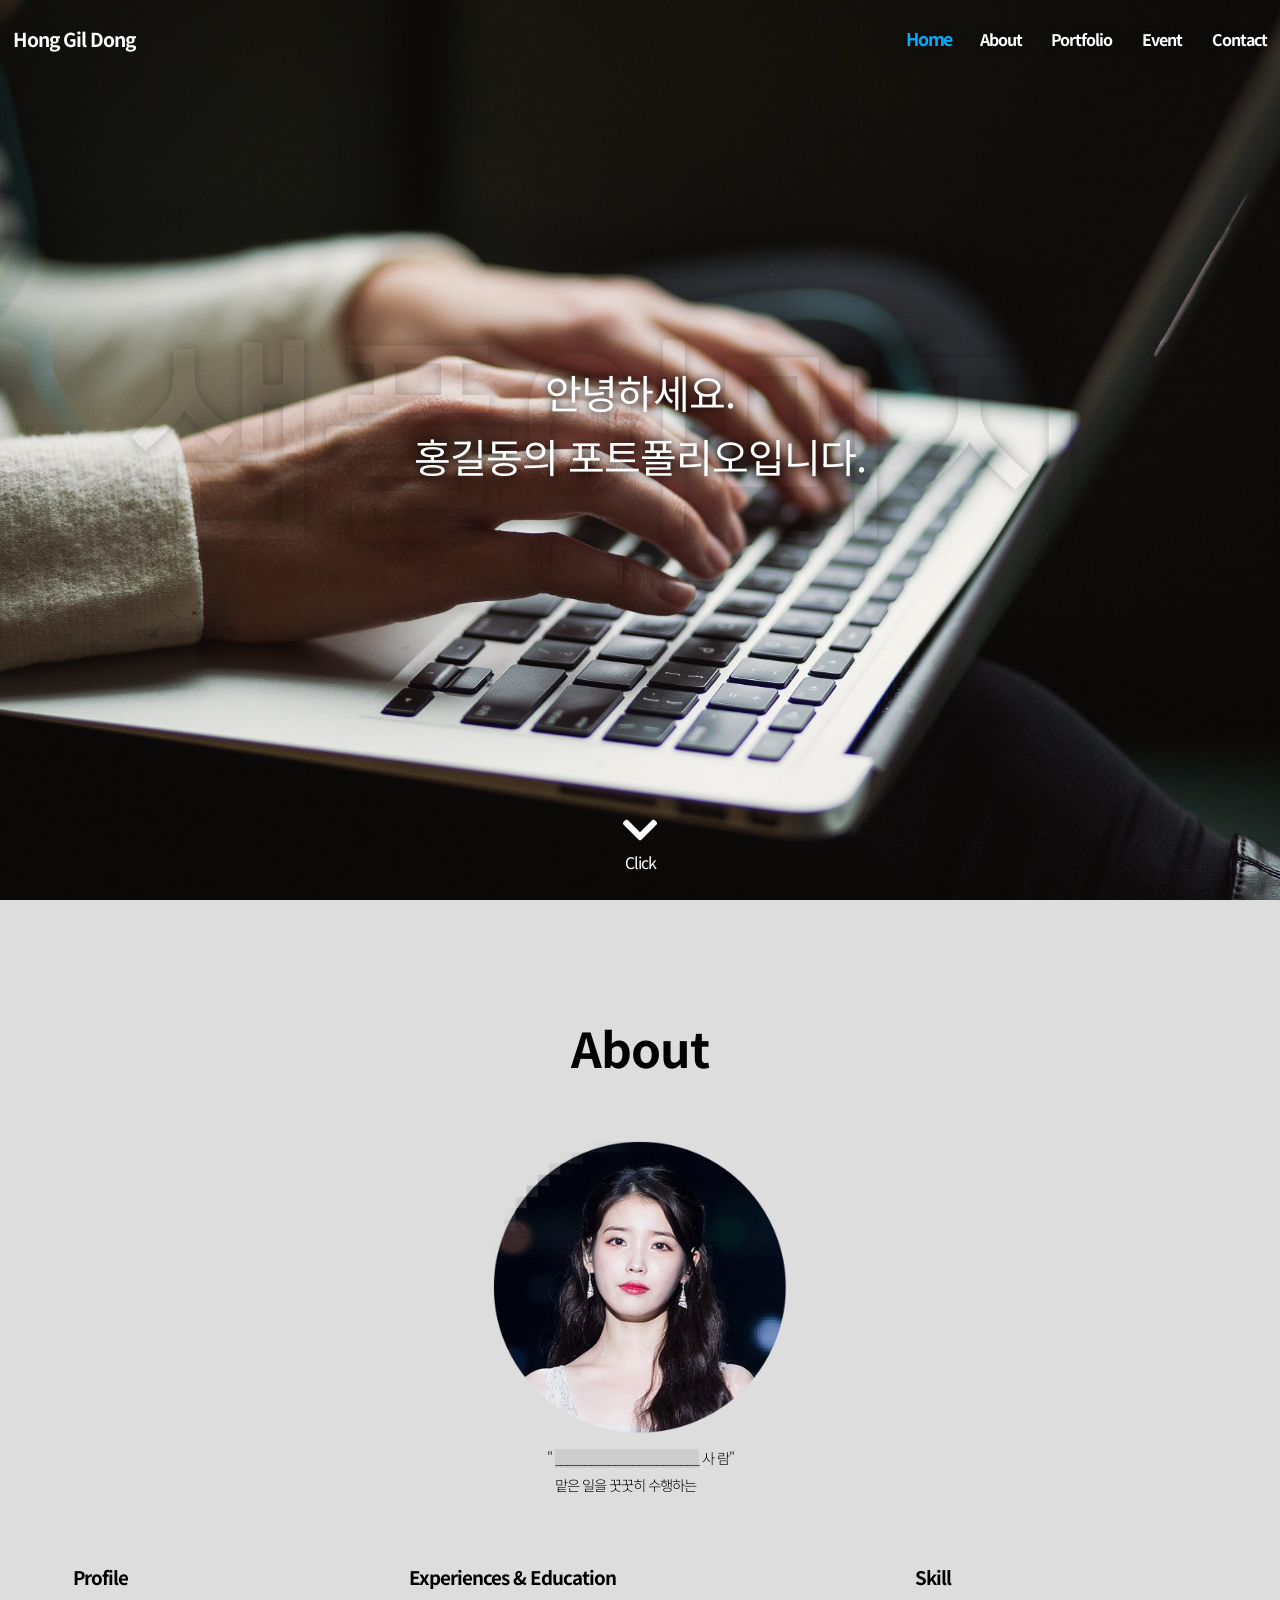
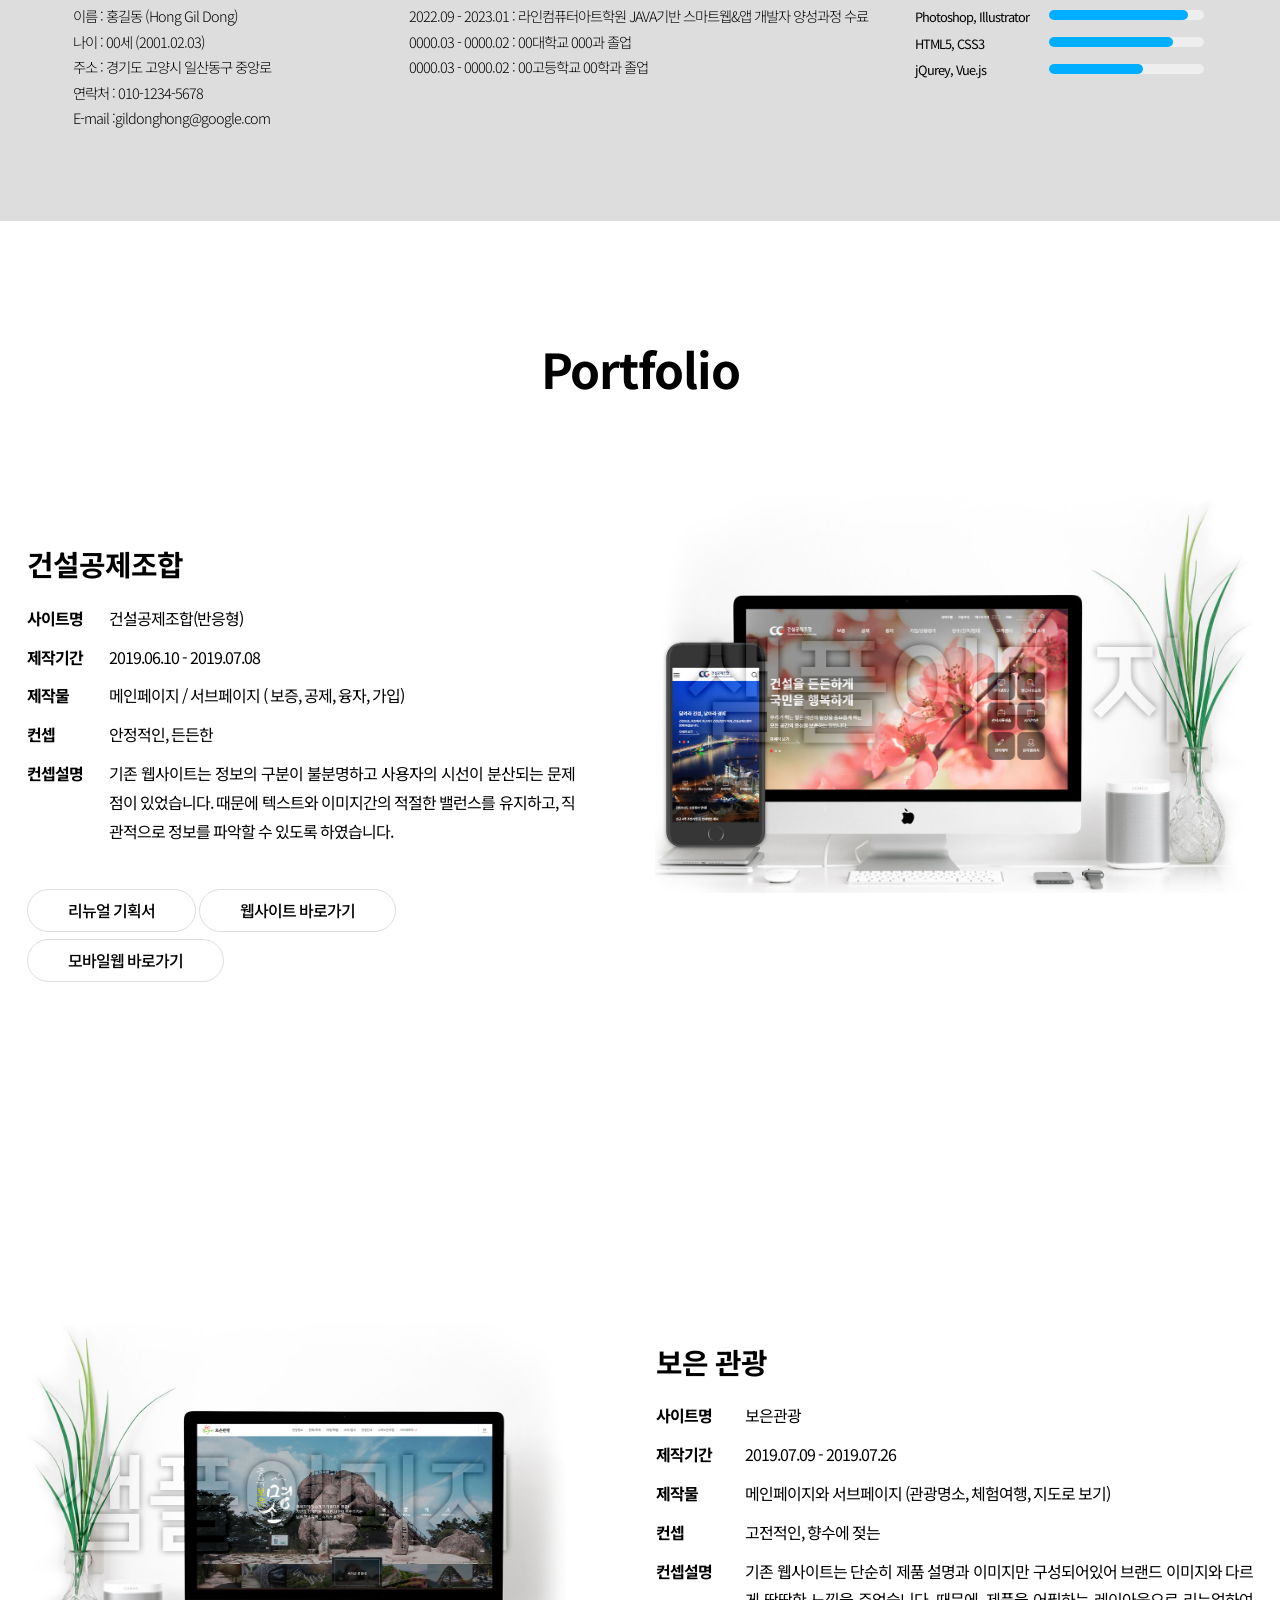
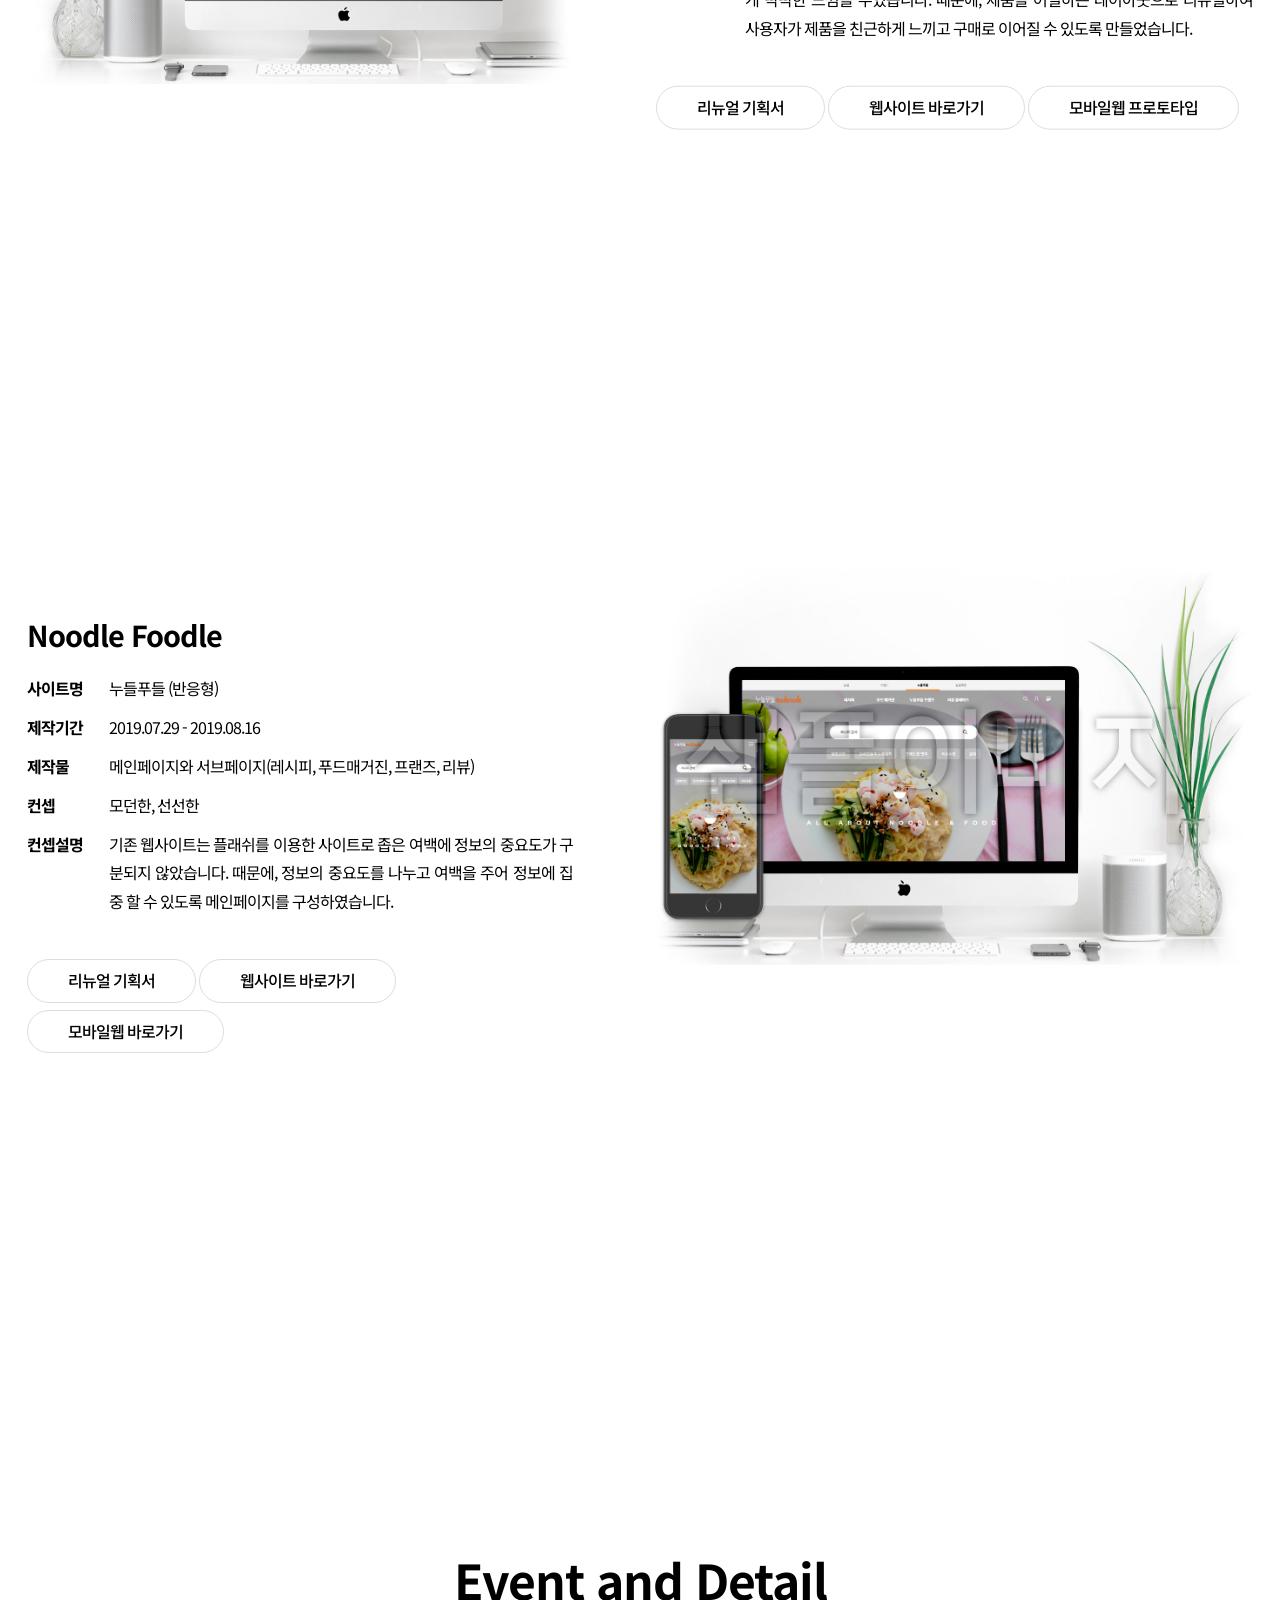
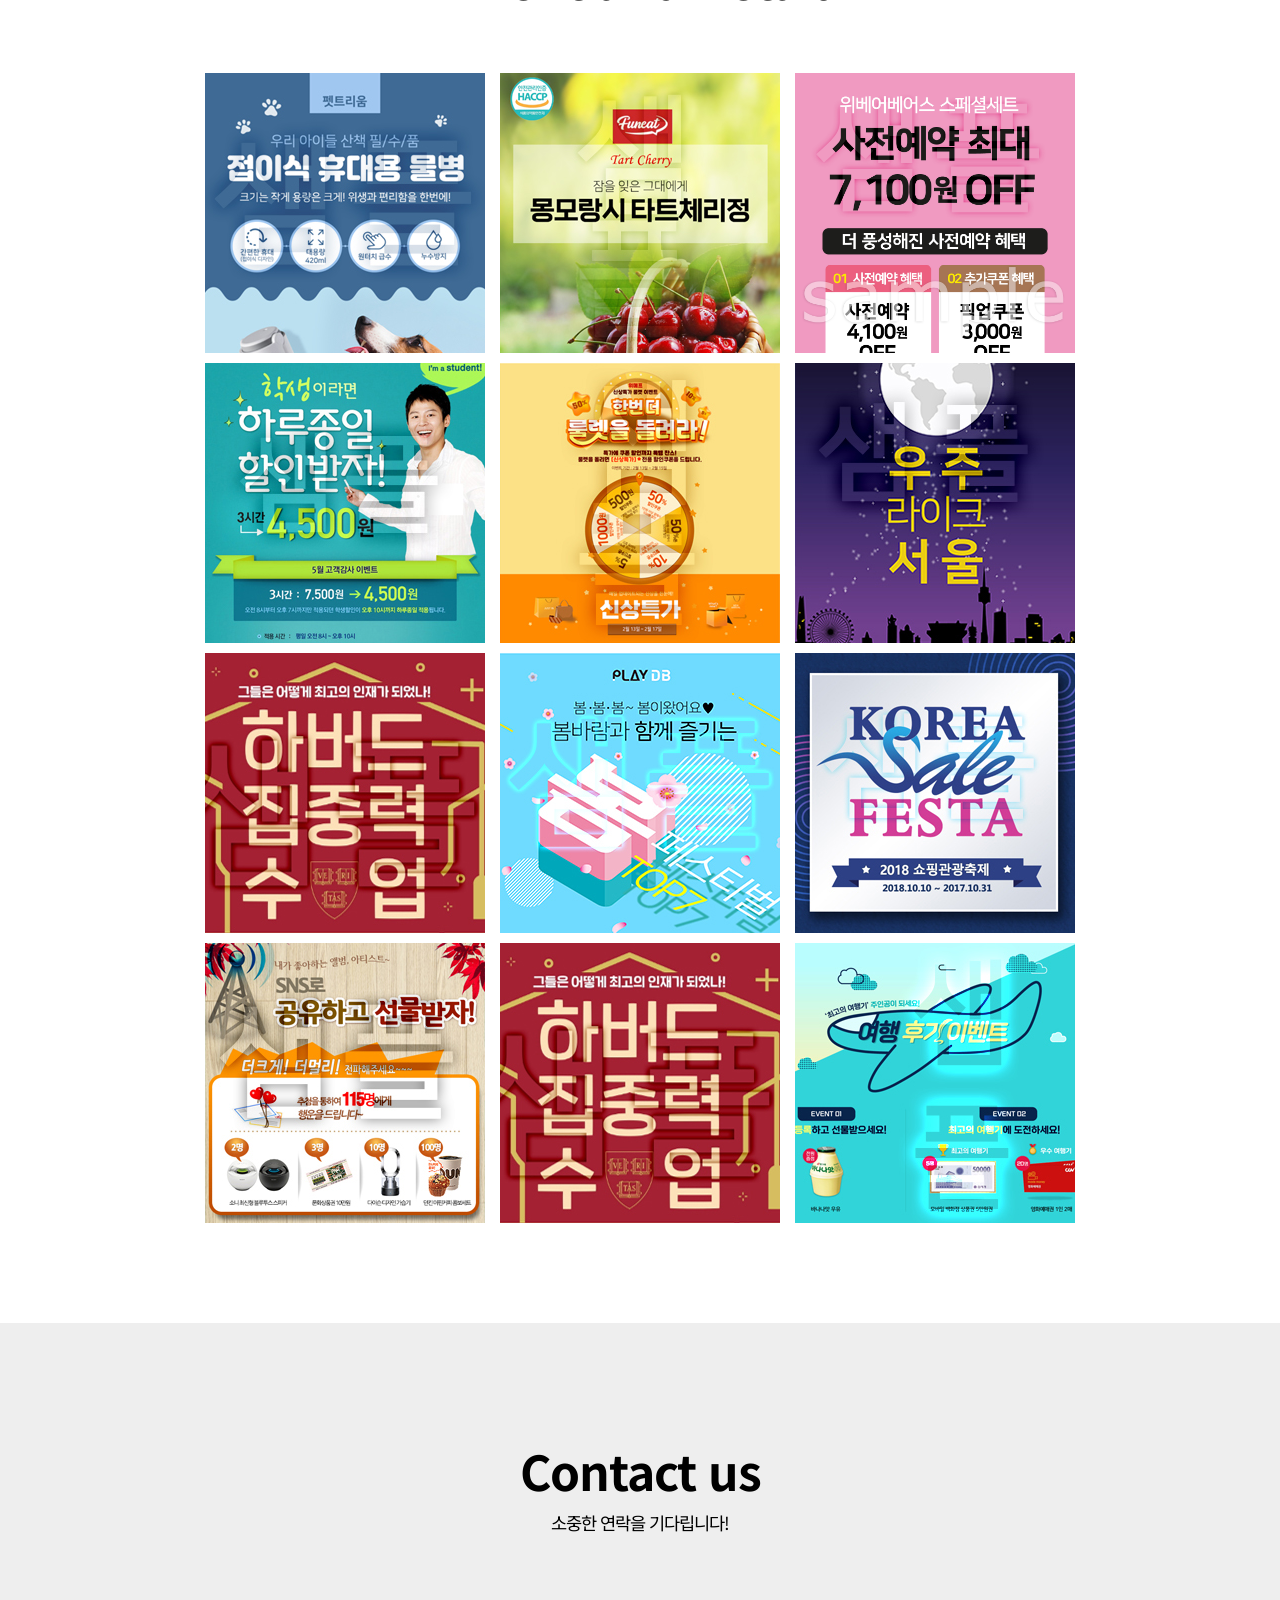
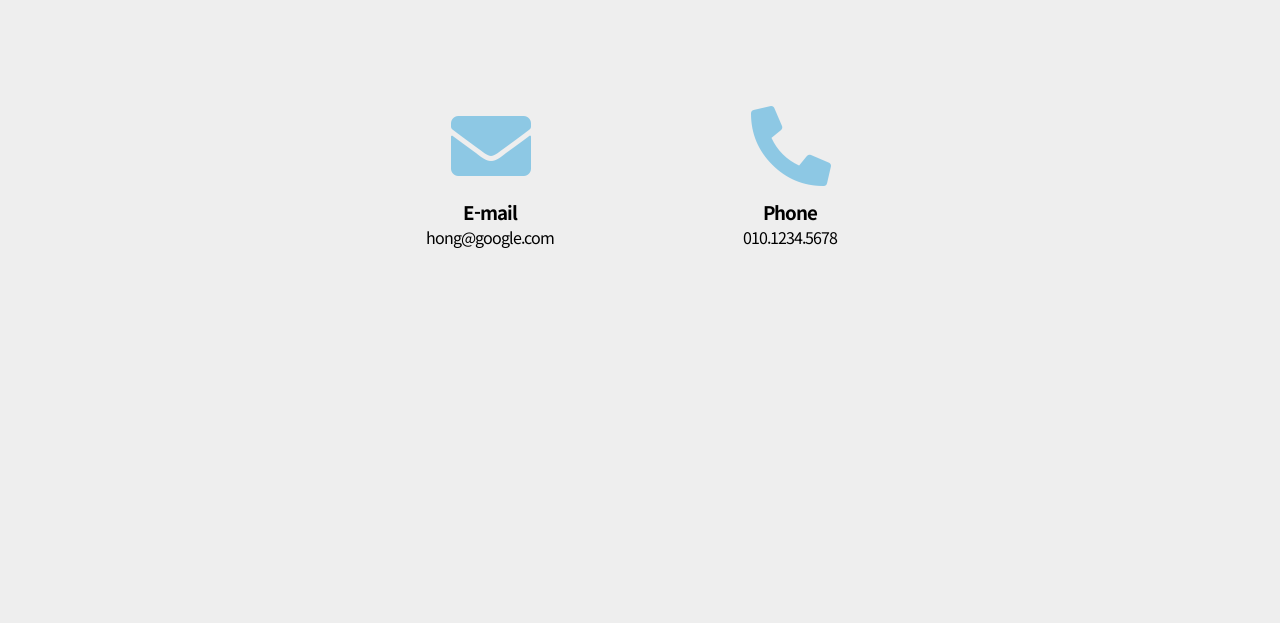
==== index.html @ 406ab16c "Add files via upload" ====
<!DOCTYPE html>
<html lang="ko">
<head>
<meta charset="utf-8">
<meta name="viewport" content="width=device-width">
<title>홍길동의 포트폴리오</title>
<script src="https://code.jquery.com/jquery-3.6.0.min.js"></script>
<script src="js/portfolio.js"></script>
<link rel="shortcut icon" href="images/char.ico" title="파비콘">
<link href="https://fonts.googleapis.com/css?family=Noto+Sans+KR:100,300,400,500,700,900&display=swap" rel="stylesheet">
<link rel="stylesheet" href="https://use.fontawesome.com/releases/v5.15.2/css/all.css">
<link rel="stylesheet" href="css/portfolio.css">
</head>
<body>
	<nav>
		<div>
			<p>Hong Gil Dong</p>
			<div id="menu">
				<a href="#top">Home</a>
				<a href="#about">About</a>
				<a href="#portfolio">Portfolio</a>
				<a href="#event">Event</a>
				<a href="#contact">Contact</a>
			</div>
		</div>
	</nav>
	<header id="top">
		<div id="typing"></div>
		<div id="click">
			<i class="fas fa-chevron-down"></i>
			<a href="#about">Click</a>
		</div>
	</header>
	<section id="about" class="area">
		<h2>About</h2>
		<img src="images/me.png" alt="홍길동">
		<p>
			&#34; <mark>________________________</mark> 사 람&#34;<br>
			<span>맡은 일을 꿋꿋히 수행하는</span>
		</p>
		<div>
			<section>
				<h3>Profile</h3>
				<p>
					이름 : 홍길동 (Hong Gil Dong)<br>
					나이 : 00세 (2001.02.03)<br>
					주소 :  경기도 고양시 일산동구 중앙로<br>
					연락처 : 010-1234-5678<br>
					E-mail :gildonghong@google.com
				</p>
			</section>
			<section>
				<h3>Experiences & Education</h3>
				<p>
					2022.09 - 2023.01 : 라인컴퓨터아트학원 JAVA기반 스마트웹&앱 개발자 양성과정 수료<br>
					0000.03 - 0000.02 : 00대학교 000과 졸업<br>
					0000.03 - 0000.02 : 00고등학교 00학과 졸업
				</p>
			</section>
			<section id="skill">
				<h3>Skill</h3>
				<form>
					<p id="photo">						
						<label>Photoshop, Illustrator</label>
						<progress value="0" max="100">90%</progress>
					</p>
					<p id="html">
						<label>HTML5, CSS3</label>
						<progress value="0" max="100">80%</progress>
					</p>
					<p id="script">
						<label>jQurey, Vue.js</label>
						<progress value="0" max="100">70%</progress>
					</p>
				</form>
			</section>
		</div>
	</section>
	<div id="portfolio" class="area">
		<h2>Portfolio</h2>
		<section id="port1">
			<div class="left">
				<h3>건설공제조합</h3>
				<ul>
					<li>
						<b>사이트명</b>
						<span>건설공제조합(반응형)</span>
					</li>						
					<li>
						<b>제작기간</b>
						<span>2019.06.10 - 2019.07.08</span>
					</li>
					<li>
						<b>제작물</b>
						<span>메인페이지 / 서브페이지 ( 보증, 공제, 융자, 가입)</span>
					</li>
					<li>
						<b>컨셉</b>
						<span>안정적인, 든든한</span>
					</li>
					<li>
						<b>컨셉설명</b>
						<span>기존 웹사이트는 정보의 구분이 불분명하고 사용자의 시선이 분산되는 문제점이 있었습니다. 때문에 텍스트와 이미지간의 적절한 밸런스를 유지하고, 직관적으로 정보를 파악할 수 있도록 하였습니다.</span>					
					</li>					
				</ul>
				<a href="plan/hankook/index.html" target="_blank">리뉴얼 기획서</a>
				<a href="https://pjh445.github.io/swatch/" target="_blank">웹사이트 바로가기</a>
				<a href="https://pjh445.github.io/perfume/" onclick="window.open(this.href, 'win1', 'top=10, left=100 , width=414, height=740, toolbar=no, scrollbars=no, resizable=yes'); return false;"   onkeypress="this.onclick()">모바일웹 바로가기</a>
			</div>
			<div class="right">
				<img src="images/portfolio-1.jpg" alt="포트폴리오 리움">
			</div>			
		</section>
		<section id="port2">
			<div class="left">
				<img src="images/portfolio-2.jpg" alt="포트폴리오 보은관광">
			</div>
			<div class="right">
				<h3>보은 관광</h3>
				<ul>
					<li>
						<b>사이트명</b>
						<span>보은관광</span>
					</li>
					<li>
						<b>제작기간</b>
						<span>2019.07.09 - 2019.07.26</span>
					</li>
					<li><b>
						제작물</b>
						<span>메인페이지와 서브페이지 (관광명소, 체험여행, 지도로 보기)</span>
					</li>
					<li>
						<b>컨셉</b>
						<span>고전적인, 향수에 젖는</span>
					</li>
					<li>
						<b>컨셉설명</b>
						<span>기존 웹사이트는 단순히 제품 설명과 이미지만 구성되어있어 브랜드 이미지와 다르게 딱딱한 느낌을 주었습니다. 때문에, 제품을 어필하는 레이아웃으로 리뉴얼하여 사용자가 제품을 친근하게 느끼고 구매로 이어질 수 있도록 만들었습니다.</span>
					</li>
				</ul>
				<a href="plan/hankook/index.html" target="_blank">리뉴얼 기획서</a>
				<a href="https://pjh445.github.io/morning-1/" target="_blank">웹사이트 바로가기</a>		
				<a href="site/fashion/index.html" onclick="window.open(this.href, 'win1', 'top=10, left=100 , width=375, height=740, toolbar=yes, scrollbars=no, resizable=yes'); return false;"   onkeypress="this.onclick()">모바일웹 프로토타입</a>
			</div>
		</section>
		<section id="port3">
			<div class="left">
				<h3>Noodle Foodle</h3>
				<ul>
					<li>
						<b>사이트명</b>
						<span>누들푸들 (반응형)</span>
					</li>
					<li>
						<b>제작기간</b>
						<span>2019.07.29 - 2019.08.16</span>
					</li>
					<li>
						<b>제작물</b>
						<span>메인페이지와 서브페이지(레시피, 푸드매거진, 프랜즈, 리뷰)</span>
					</li>
					<li>
						<b>컨셉</b>
						<span>모던한, 선선한</span>
					</li>
					<li>
						<b>컨셉설명</b>
						<span>기존 웹사이트는 플래쉬를 이용한 사이트로 좁은 여백에 정보의 중요도가 구분되지 않았습니다. 때문에, 정보의 중요도를 나누고 여백을 주어 정보에 집중 할 수 있도록 메인페이지를 구성하였습니다.</span>
					</li>
				</ul>
				<a href="plan/hankook/index.html" target="_blank">리뉴얼 기획서</a>
				<a href="https://pjh445.github.io/duck/menus.html" target="_blank">웹사이트 바로가기</a>
				<a href="https://pjh445.github.io/perfume/" onclick="window.open(this.href, 'win1', 'top=10, left=100 , width=414, height=740, toolbar=yes, scrollbars=no, resizable=yes'); return false;"   onkeypress="this.onclick()">모바일웹 바로가기</a>
			</div>
			<div class="right">
				<img src="images/portfolio-3.jpg" alt="포트폴리오 태영건설">
			</div>
		</section>
	</div>
	<section id="event" class="area">
		<h2>Event and Detail</h2>
		<div>
			<div>
				<img src="images/event-1.jpg" alt="달콤한 할인 혜택">
				<p>
					<i class="fas fa-search"></i>
					<b>자세히보기</b>
				</p>
			</div>
			<div>
				<img src="images/event-8.jpg" alt="CU 삼성증권통장">
				<p>
					<i class="fas fa-search"></i>
					<b>자세히보기</b>
				</p>
			</div>
			<div>
				<img src="images/event-10.jpg" alt="베스킨라빈스 이벤트">
				<p>
					<i class="fas fa-search"></i>
					<b>자세히보기</b>
				</p>
			</div>
			<div>
				<img src="images/event-2.jpg" alt="하루종일 할인받자">
				<p>
					<i class="fas fa-search"></i>
					<b>자세히보기</b>
				</p>
			</div>
			<div>
				<img src="images/event-16.jpg" alt="한번 더 룰렛을 돌려라">
				<p>
					<i class="fas fa-search"></i>
					<b>자세히보기</b>
				</p>
			</div>
			<div>
				<img src="images/event-9.jpg" alt="우주 라이크 서울">
				<p>
					<i class="fas fa-search"></i>
					<b>자세히보기</b>
				</p>
			</div>
			<div>
				<img src="images/event-12.jpg" alt="레모나S 포스팅 이벤트">
				<p>
					<i class="fas fa-search"></i>
					<b>자세히보기</b>
				</p>
			</div>
			<div>
				<img src="images/event-17.jpg" alt="봄 페스티벌">
				<p>
					<i class="fas fa-search"></i>
					<b>자세히보기</b>
				</p>
			</div>
			<div>
				<img src="images/event-15.jpg" alt="코리아세일 페스타">
				<p>
					<i class="fas fa-search"></i>
					<b>자세히보기</b>
				</p>
			</div>			
			<div>
				<img src="images/event-11.jpg" alt="SNS 공유하고 선물받자">
				<p>
					<i class="fas fa-search"></i>
					<b>자세히보기</b>
				</p>
			</div>
			<div>
				<img src="images/event-13.jpg" alt="블랙 버스터">
				<p>
					<i class="fas fa-search"></i>
					<b>자세히보기</b>
				</p>
			</div>			
			<div>
				<img src="images/event-18.jpg" alt="여행 후기 이벤트">
				<p>
					<i class="fas fa-search"></i>
					<b>자세히보기</b>
				</p>
			</div>
		</div>
	</section>
	<section id="contact" class="area">
		<h2>
			Contact us
			<b>소중한 연락을 기다립니다!</b>
		</h2>		
		<div>
			<section>
				<i class="fas fa-envelope"></i>
				<h3>E-mail</h3>
				<p>hong@google.com</p>
			</section>
			<section>
				<a class="fas fa-phone-alt" href="tel:010-1234-5678"></a>
				<h3>Phone</h3>
				<a href="tel:010-1234-5678">010.1234.5678</a>
			</section>
		</div>
	</section>
	<!-- 큰이미지 팝업모달 -->
	<section id="popup">
		<h3>클릭한 작품의 제목</h3>
		<img src="#" alt="#">
	</section>
</body>
</html>
---- css/portfolio.css ----
@charset "utf-8";

/*공통*/
* {
	margin:0; padding:0; box-sizing:border-box;	
}
::-webkit-scrollbar {width:0px;}
html {scroll-behavior:smooth;}
html, body {
	font:12pt/160% 'Noto Sans KR' , sans-serif;
	letter-spacing:-0.75pt;
}
img {
	display:block; max-width:100%;
}
a {text-decoration:none;}


/*상단 내비게이션*/
nav {
	position:fixed; width:100%; z-index:1;
	padding:20pt 10pt 10pt 10pt;
	font-weight:700;
}
nav.act {background:#262626;}

nav> div {
	max-width:1490px; margin:auto; display:flex;
}
nav p {
	color:white; font-size:1.2rem;
	flex:1;
}
#menu {}
#menu a {
	color:white; margin-left:20pt;
	text-shadow:0 0 10px black; display:inline-block;
}
#menu a:hover, #menu a.act {
	color:#00aeff;  transform:scale(1.1) translateY(-1px);
}

/*헤더(배경이미지)*/
#top {
	height:100vh;
	background:url("../images/bg.jpg") no-repeat fixed center top/ cover;
}
#typing {	
	height:60vh; color:white; text-align:center; line-height:160%;
	font-size:2.5rem; padding:40vh 1px 0 1px;
	text-shadow:0 1px 10px black;
}
#click {	
	max-width:100px; margin:auto; margin-top:30vh;
	text-align:center;
}
#click i {
	font-size:2.5rem; color:white; display:block;
	animation:upDown 1s infinite;
}
@keyframes upDown {
	from 	{transform:translateY(-10pt); opacity:0;}
	to 		{transform:translateY(0pt);   opacity:1;}
}

#click a {color:white;}


/*** 공통: About / Portfolio / Event / Contant */
.area {
	padding:15vh 0 10vh 0; min-height:100vh;
}

.area h2 {
	text-align:center; font-size:3rem; margin-bottom:60pt;
}

/*About(자기소개)*/
#about {
	background:#ddd;
}
#about img {
	width:220pt; margin:auto;
}
#about> p {
	max-width:200pt; margin:auto; text-align:center;
	padding-top:10px;
}
#about mark {
	background:#ccc; font-size:0.8rem;
}
#about span {
	transform:translateX(-15px); display:inline-block;
}
/*profile / Experiences & Education / skill*/
#about> div {	
	max-width:850pt; margin:auto; display:flex;
}
#about section	{ }
#about h3 		{padding:50pt 0  10pt 0;}
#about p 		{font-size:0.9rem; font-weight:300;}

/*profile*/
#about section:nth-child(1){
	flex:1.3; padding-right:20px;
}
/*Experiences & Education*/
#about section:nth-child(2){
	flex:2; padding-right:20px;
}
/*skill*/
#skill  {
	flex:1.2;
}
#skill label {
	font-size:0.8rem; font-weight:400;
	display:inline-block; width:45%;
}
#skill progress {
	width:53%; -webkit-appearance:none;
}
#skill ::-webkit-progress-bar {
	background:#eee; height:10px; border-radius:5px;
}
#skill ::-webkit-progress-value {
	background:#00aeff; border-radius:5px;
}


/***** portfolio *****/
#portfolio {
	padding-left:20pt; padding-right:20pt;
	max-width:1400px; margin:auto; overflow:hidden;
}
#portfolio section {display:flex;}
#portfolio section:not(:first-of-type){
	min-height:100vh; padding-top:20vh;
}

#portfolio div {}
#portfolio div.left {
	margin-right:60pt;
}

#portfolio h3 {
	font-size:1.8rem; padding-bottom:20pt;
}
#portfolio ul {
	list-style:none; line-height:180%;
	padding-bottom:25pt;
}
#portfolio li {display:flex; padding-bottom:10px;}
#portfolio li> * {}
#portfolio b 	{flex:0.15;}
#portfolio span {flex:0.85; text-align:justify;}
#portfolio a 	{
	border:1px solid #ddd; padding:6pt 30pt; 
	border-radius:20pt; color:black; font-weight:500;
	font-size:1rem; display:inline-block; margin-bottom:5pt;
}
#portfolio a:hover {
	background:#555; color:white;
}


/*첫번째 포폴 (아래에서 위로 서서히 올라온다) */
#port1 {
	padding:10vh 0 17vh 0; transform:translateY(100pt);
	opacity:0; transition:2s;
}
#port1.act {transform:translateY(0pt); opacity:1;}
#port1 img {transform:translateY(-40pt);}

/*두번째 포폴*/
#port2 			{}
#port2 div.left {transform:translateX(-50vw);     transition:2s;}
#port2 div.right{transform:translate(50vw, 20pt); transition:2s;}

#port2.act div.left  {transform:translateX(0);}
#port2.act div.right {transform:translate(0, 20pt);}


/*세번째 포폴*/
#port3 img {
	transform:translateY(-40pt);
}
#port3 div.left  {transform:scale(0); transition:2s;}
#port3 div.right {transform:scale(0); transition:2s;}
#port3.act div.left  {transform:scale(1);}
#port3.act div.right {transform:scale(1);}


/***** Event ****/
#event {	
	max-width:900px; margin:auto;
}
#event> div{
	display:flex; flex-wrap:wrap; justify-content:space-evenly;
}

/*정사각형 항목들 영역*/
#event> div> div {
	width:280px; position:relative; margin-bottom:10px;
	overflow:hidden;
}

/*마우스를 대면 투명한 검정바탕이 나타난다*/
#event> div> div:hover p   {opacity:1;}
#event> div  img  {transition:0.5s;}
#event> div> div:hover img {transform:scale(1.1);}

/*투명한 검정바탕*/
#event> div p {
	position:absolute; background:rgba(0,0,0, 0.75); 
	width:100%; height:100%;top:0; color:white;
	text-align:center; opacity:0; transition:0.5s;
}
/*자세히보기*/
#event> div b {
	font-weight:300; padding-top:10pt; display:block;
}


/*돋보기모양*/
#event> div i {
	font-size:2rem; margin-top:38%; display:block;
}


/***** Contact *****/
#contact {background:#eee;}
#contact b {
	display:block; 
	font-size:1.1rem; font-weight:400;
	padding-top:20pt;
}
#contact div {	
	max-width:600px; margin:auto; display:flex;
	padding-top:10vh;
}
#contact section {
	flex:1; text-align:center;
}
#contact i, #contact a.fas {
	font-size:5rem; color:#8dc8e4; padding-bottom:10pt;
}
#contact a:last-child {color:black;}


/*****큰이미지 팝업모달 *****/
#popup {
	position:fixed; background:rgba(0,0,0, 0.9); z-index:1;
	top:0; width:100vw; height:100vh; overflow:auto;  display:none;
}
#popup h3 {
	color:white; text-align:center; padding:15pt;
}
#popup img {
	margin:auto; max-width:1200px; min-width:60%;
}

/************************************************/
/*600픽셀이하 넓이에 해당되는 브라우저에서 이 디자인들이 적용됨.*/
@media(max-width:800px){
	nav {padding:10pt 5pt 5pt 5pt;}
	nav>div {flex-direction:column;}
	nav p  	{margin-bottom:5pt;}
	
	#menu a:first-child {margin-left:0;}
	#menu a {font-size:0.9rem; }
	#typing {font-size:2rem;}
	
	#about> div {flex-direction:column; padding:0 10pt;}
	#about img 	{width:200px;}
	#skill label{width:38%;}
	#skill progress {width:58%;}
	
	#portfolio {padding-left:10px; padding-right:10px;}
	#portfolio section {flex-direction:column;}
	#portfolio div.left {margin-right:0;}
	#portfolio section:nth-of-type(odd) div.left{order:2;}
	#portfolio section:nth-of-type(odd) div.right{order:1;}
	#portfolio section:not(:first-child){padding-top:0vh;}
	#portfolio ul {padding-bottom:10pt;}
	#portfolio li {flex-direction:column;}	
	#portfolio a {padding:4pt 6pt 5px 6px;}
		
	#port1 {padding-top:0; transform:translateY(0pt); opacity:1;}
	
	#port2 {padding-bottom:100pt;}
	#port2 div.left {transform:translateX(0);}
	#port2 div.right{transform:translate(0,30pt);}
	
	#port3 {padding-top:30vh;}
	#port3 img {transform:translateY(0pt);}
	#port3 div.left {padding-top:30pt; transform:scale(1);}
	#port3 div.right {transform:scale(1);}
	
	#event> div> div {width:90%;}
	#event img 	{width:100%;}
	
	#contact div {padding-top:6vh;}	
	
	#popup img {width:100%;}
}
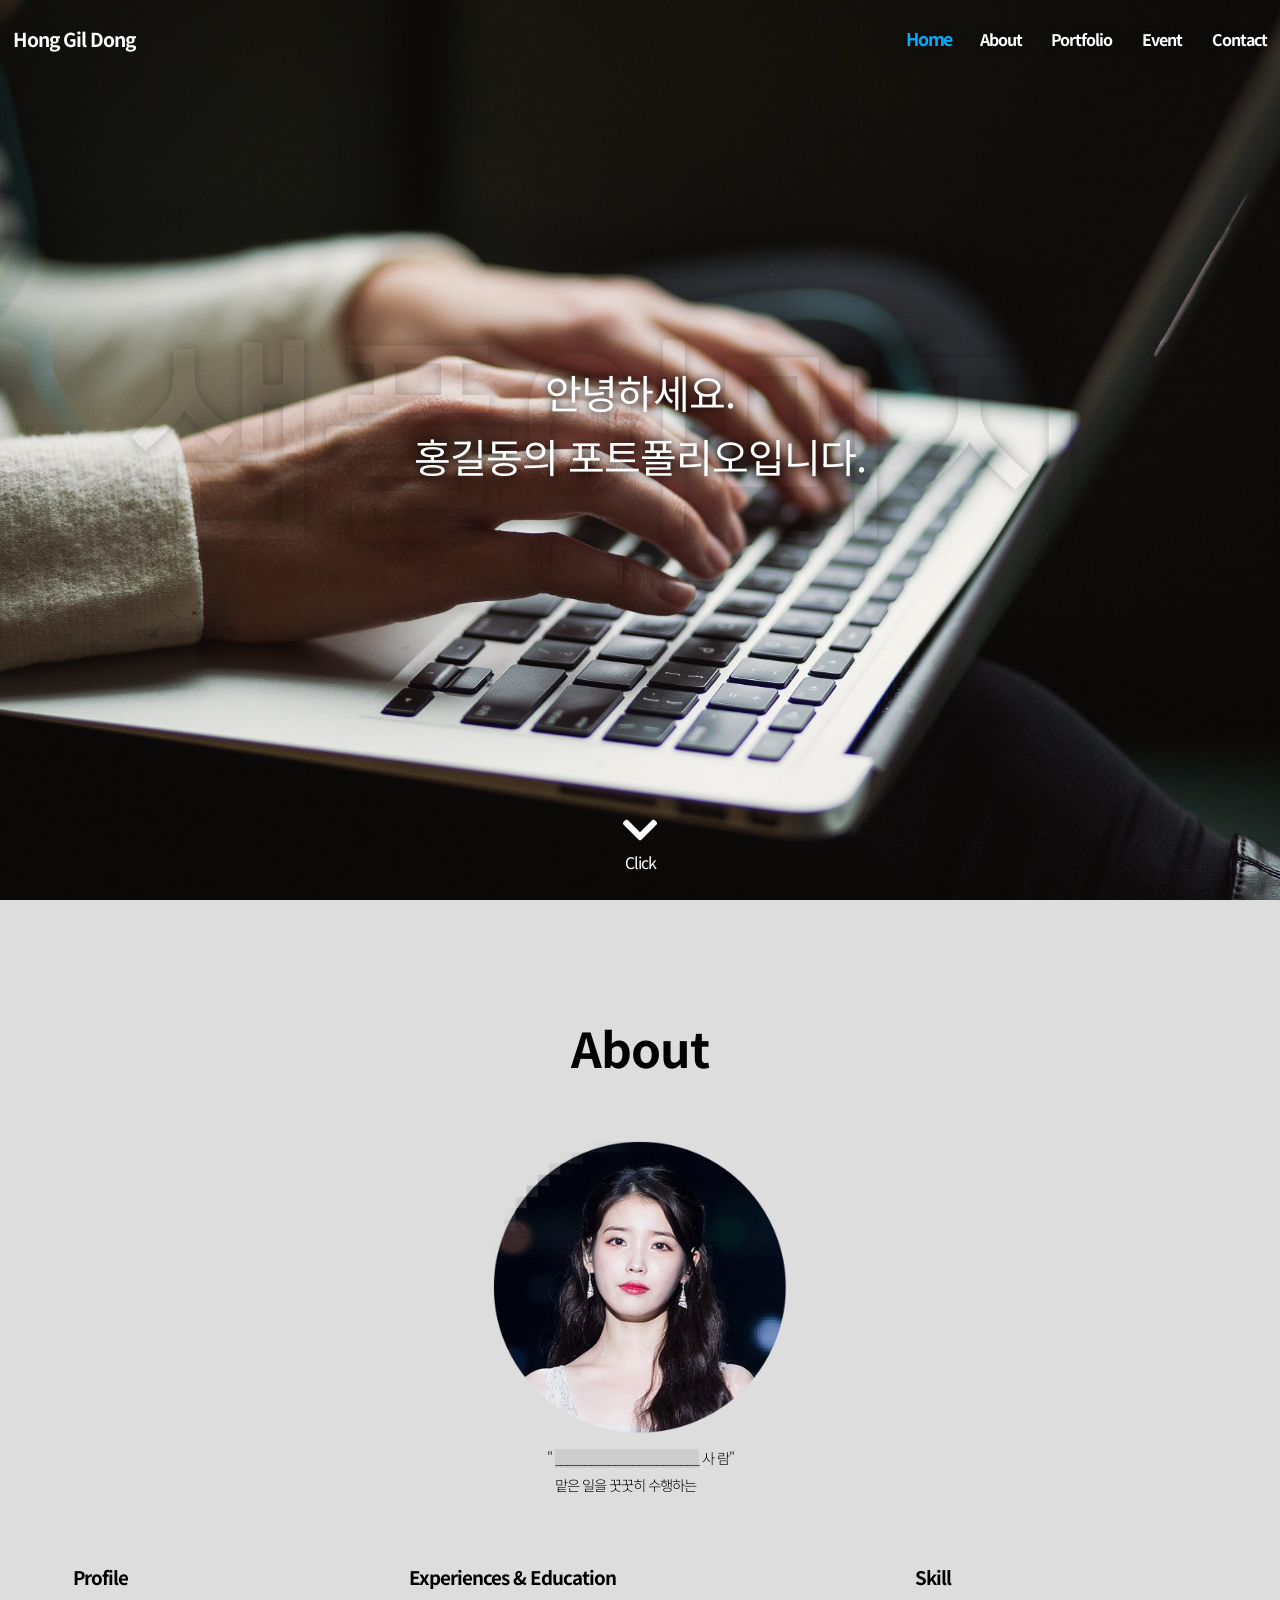
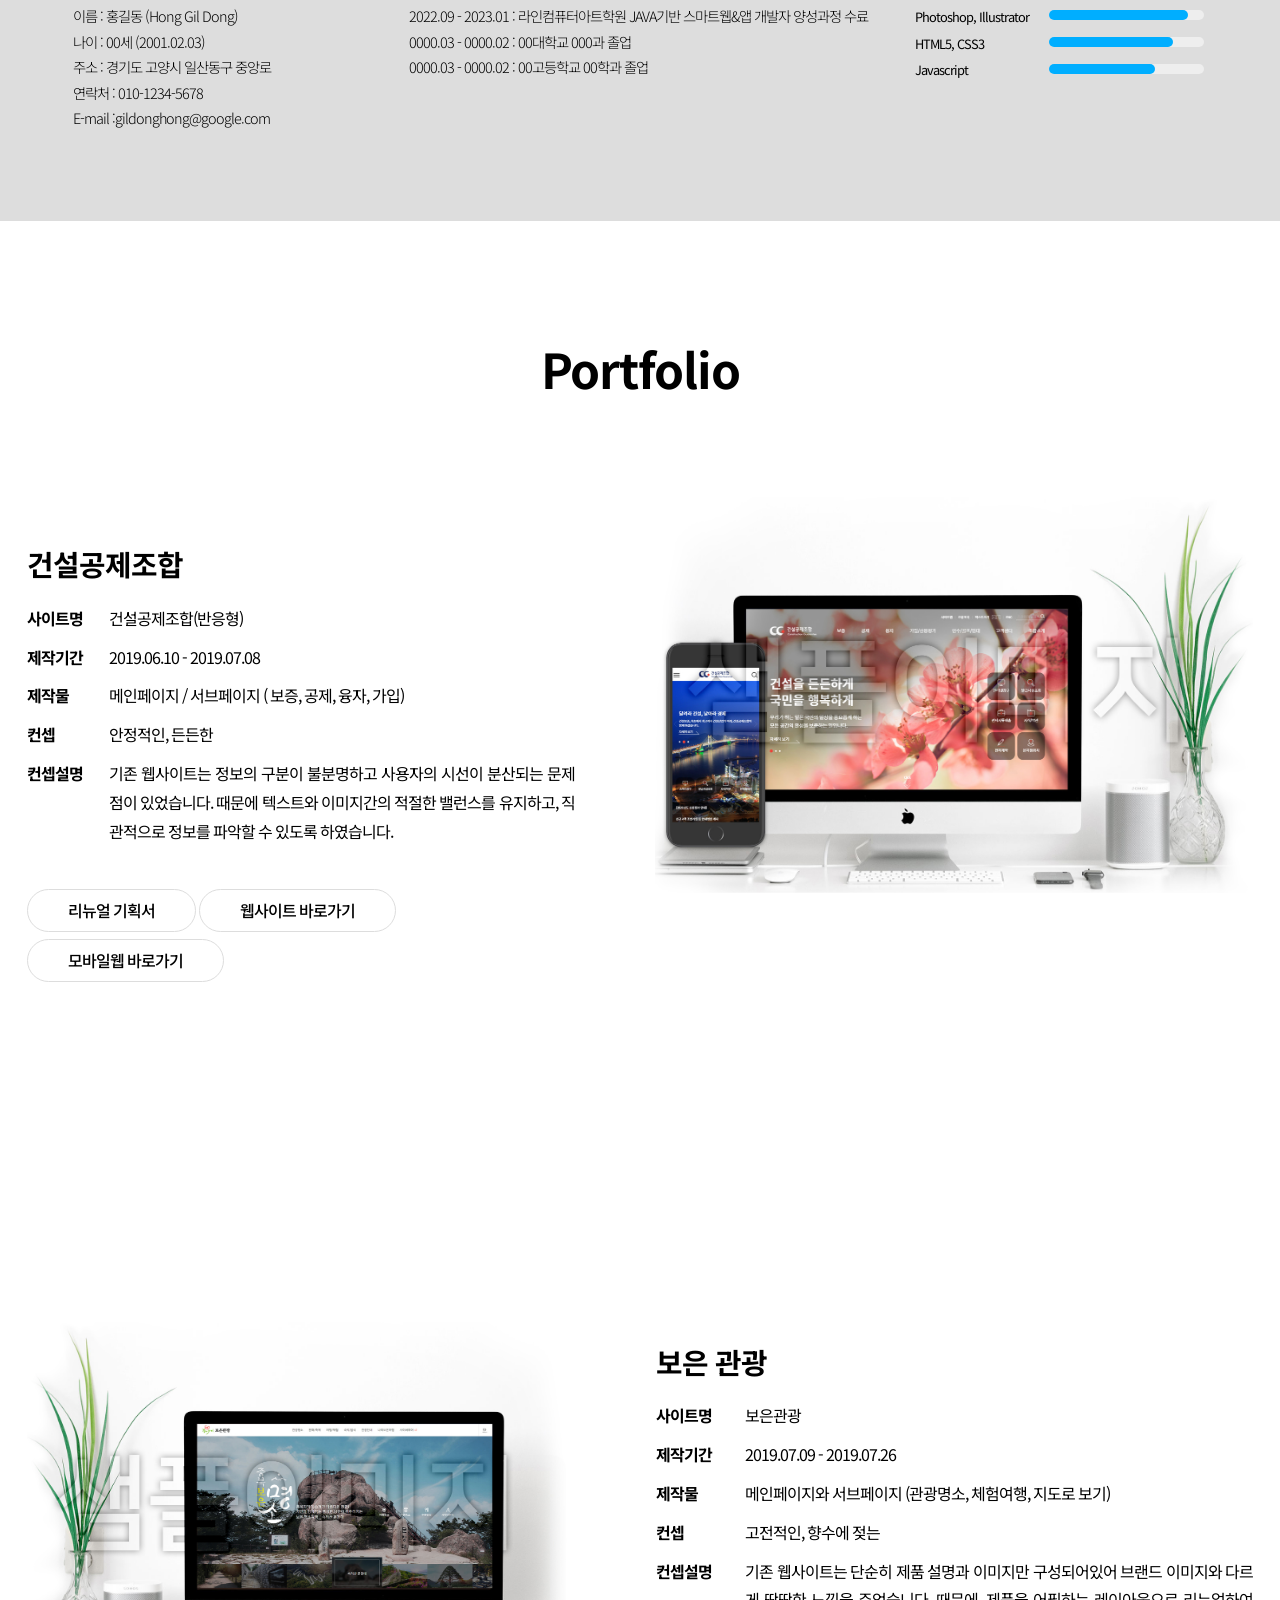
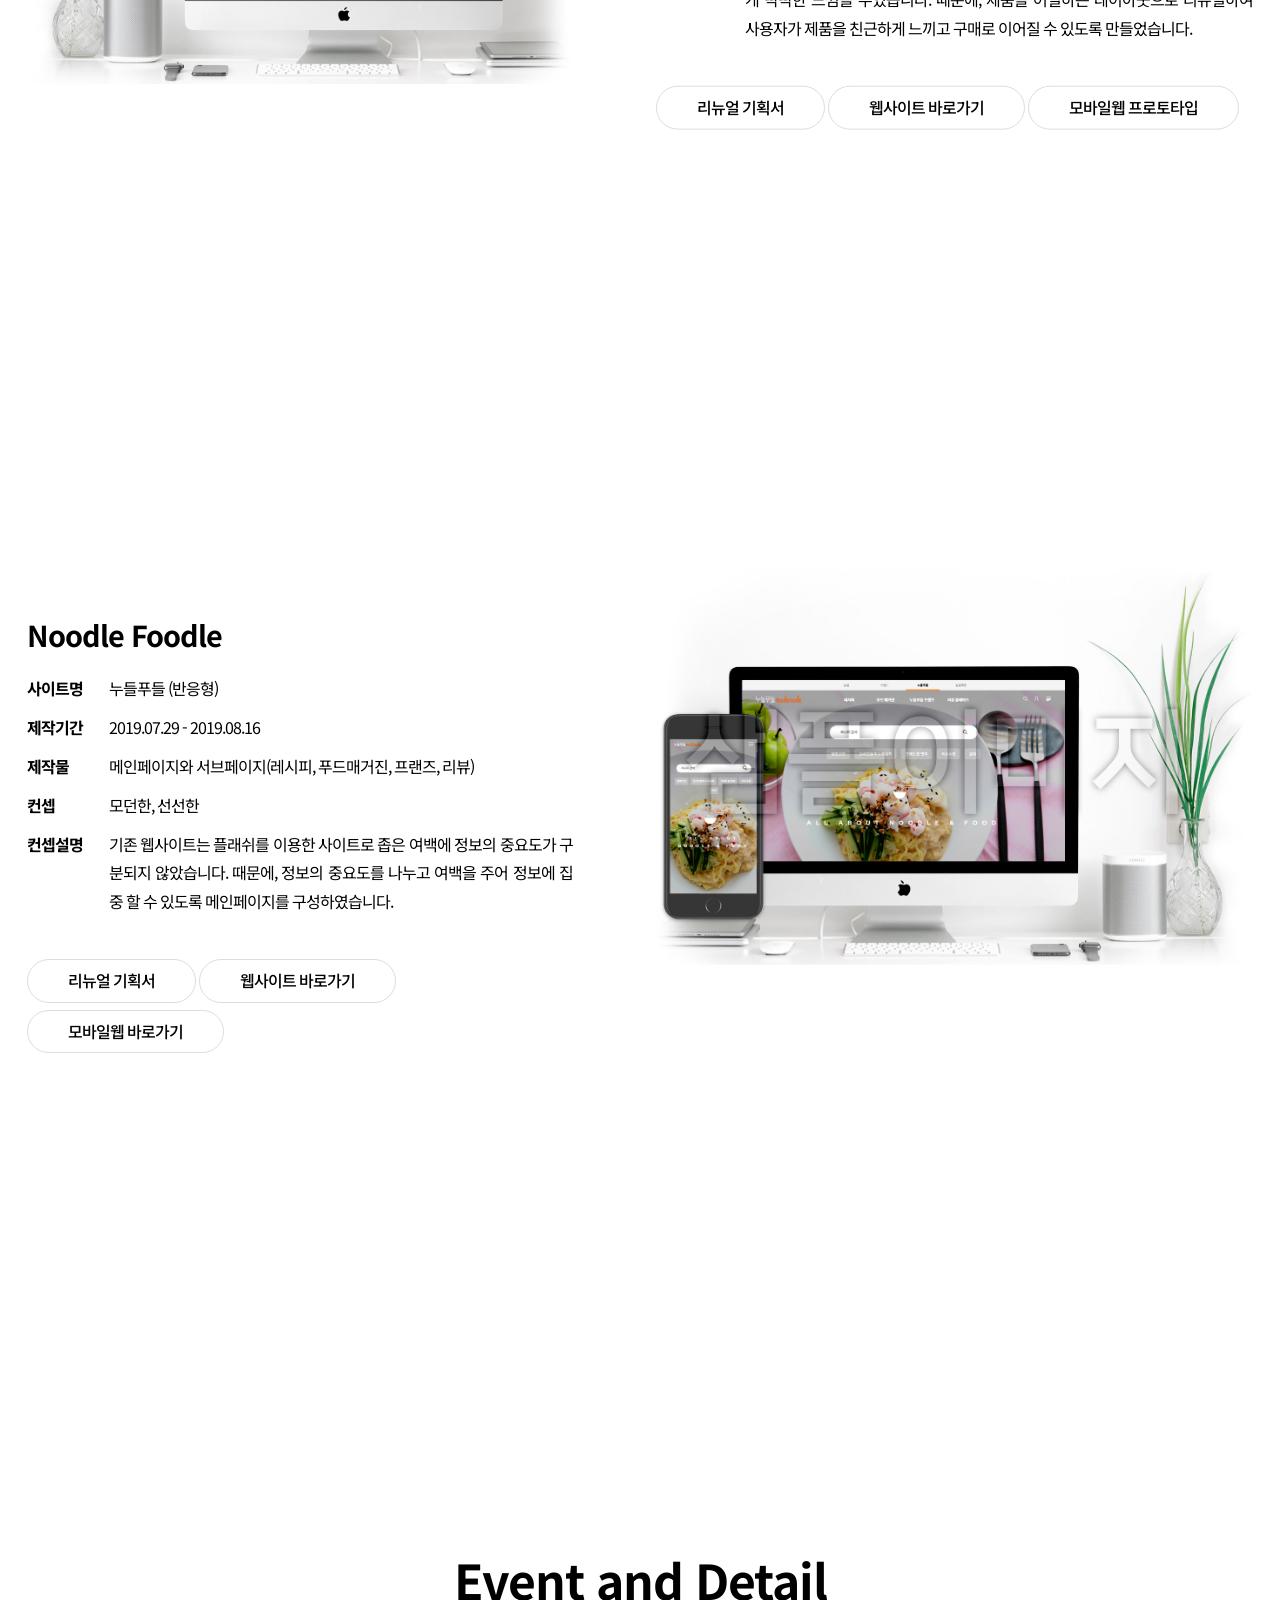
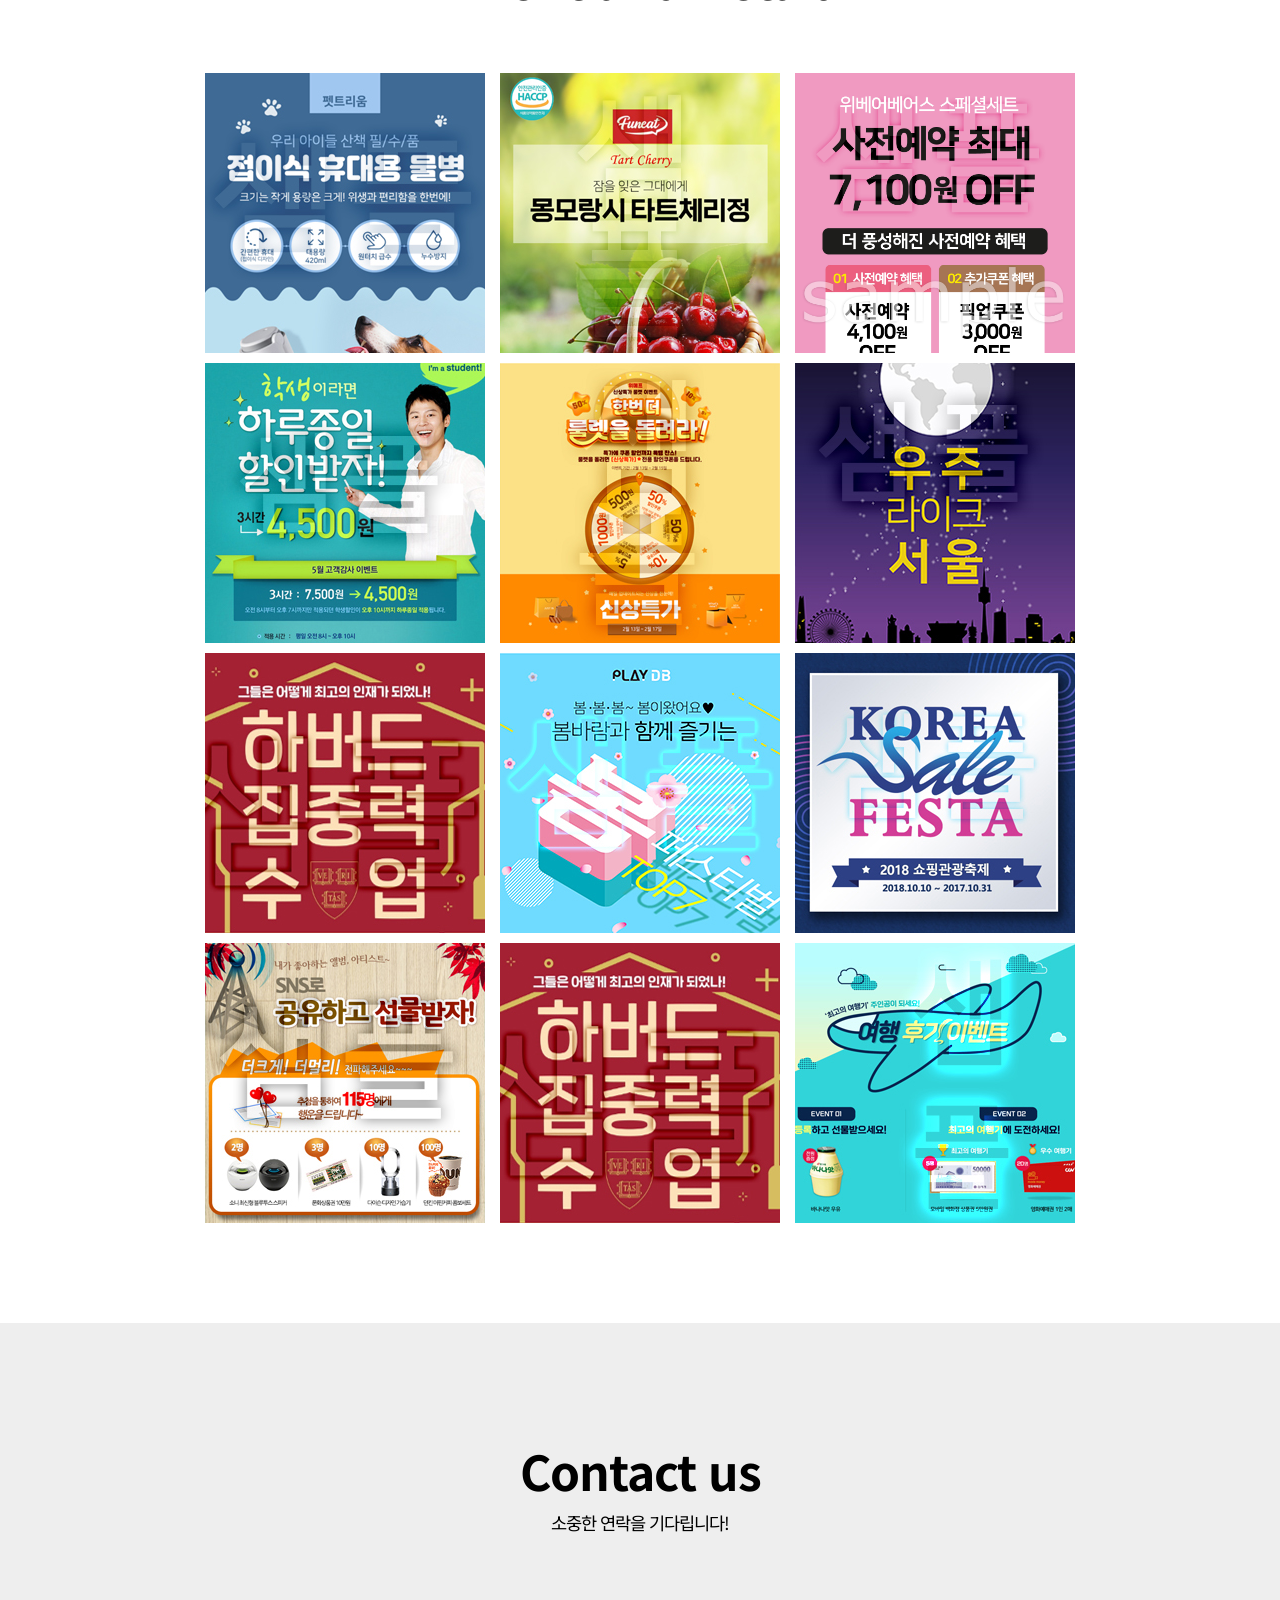
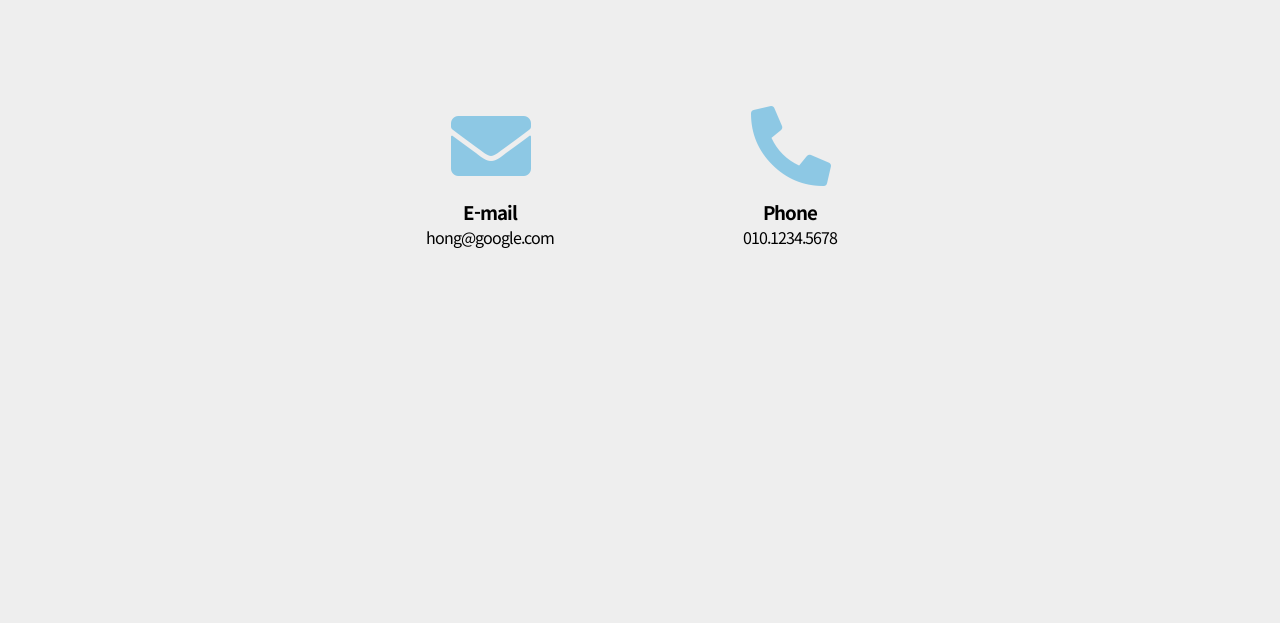
==== commit b435732e: "Add files via upload" ====
--- a/index.html
+++ b/index.html
@@ -4,7 +4,6 @@
 <meta charset="utf-8">
 <meta name="viewport" content="width=device-width">
 <title>홍길동의 포트폴리오</title>
-<script src="https://code.jquery.com/jquery-3.6.0.min.js"></script>
 <script src="js/portfolio.js"></script>
 <link rel="shortcut icon" href="images/char.ico" title="파비콘">
 <link href="https://fonts.googleapis.com/css?family=Noto+Sans+KR:100,300,400,500,700,900&display=swap" rel="stylesheet">
@@ -62,14 +61,14 @@
 				<form>
 					<p id="photo">						
 						<label>Photoshop, Illustrator</label>
-						<progress value="0" max="100">90%</progress>
+						<progress value="0" max="100"80%></progress>
 					</p>
 					<p id="html">
 						<label>HTML5, CSS3</label>
-						<progress value="0" max="100">80%</progress>
+						<progress value="0" max="100">90%</progress>
 					</p>
 					<p id="script">
-						<label>jQurey, Vue.js</label>
+						<label>Javascript</label>
 						<progress value="0" max="100">70%</progress>
 					</p>
 				</form>
@@ -181,90 +180,90 @@
 	<section id="event" class="area">
 		<h2>Event and Detail</h2>
 		<div>
-			<div>
+			<a href="#event">
 				<img src="images/event-1.jpg" alt="달콤한 할인 혜택">
 				<p>
 					<i class="fas fa-search"></i>
 					<b>자세히보기</b>
 				</p>
-			</div>
-			<div>
+			</a>
+			<a href="#event">
 				<img src="images/event-8.jpg" alt="CU 삼성증권통장">
 				<p>
 					<i class="fas fa-search"></i>
 					<b>자세히보기</b>
 				</p>
-			</div>
-			<div>
+			</a>
+			<a href="#event">
 				<img src="images/event-10.jpg" alt="베스킨라빈스 이벤트">
 				<p>
 					<i class="fas fa-search"></i>
 					<b>자세히보기</b>
 				</p>
-			</div>
-			<div>
+			</a>
+			<a href="#event">
 				<img src="images/event-2.jpg" alt="하루종일 할인받자">
 				<p>
 					<i class="fas fa-search"></i>
 					<b>자세히보기</b>
 				</p>
-			</div>
-			<div>
+			</a>
+			<a href="#event">
 				<img src="images/event-16.jpg" alt="한번 더 룰렛을 돌려라">
 				<p>
 					<i class="fas fa-search"></i>
 					<b>자세히보기</b>
 				</p>
-			</div>
-			<div>
+			</a>
+			<a href="#event">
 				<img src="images/event-9.jpg" alt="우주 라이크 서울">
 				<p>
 					<i class="fas fa-search"></i>
 					<b>자세히보기</b>
 				</p>
-			</div>
-			<div>
+			</a>
+			<a href="#event">
 				<img src="images/event-12.jpg" alt="레모나S 포스팅 이벤트">
 				<p>
 					<i class="fas fa-search"></i>
 					<b>자세히보기</b>
 				</p>
-			</div>
-			<div>
+			</a>
+			<a href="#event">
 				<img src="images/event-17.jpg" alt="봄 페스티벌">
 				<p>
 					<i class="fas fa-search"></i>
 					<b>자세히보기</b>
 				</p>
-			</div>
-			<div>
+			</a>
+			<a href="#event">
 				<img src="images/event-15.jpg" alt="코리아세일 페스타">
 				<p>
 					<i class="fas fa-search"></i>
 					<b>자세히보기</b>
 				</p>
-			</div>			
-			<div>
+			</a>			
+			<a href="#event">
 				<img src="images/event-11.jpg" alt="SNS 공유하고 선물받자">
 				<p>
 					<i class="fas fa-search"></i>
 					<b>자세히보기</b>
 				</p>
-			</div>
-			<div>
+			</a>
+			<a href="#event">
 				<img src="images/event-13.jpg" alt="블랙 버스터">
 				<p>
 					<i class="fas fa-search"></i>
 					<b>자세히보기</b>
 				</p>
-			</div>			
-			<div>
+			</a>			
+			<a href="#event">
 				<img src="images/event-18.jpg" alt="여행 후기 이벤트">
 				<p>
 					<i class="fas fa-search"></i>
 					<b>자세히보기</b>
 				</p>
-			</div>
+			</a>
 		</div>
 	</section>
 	<section id="contact" class="area">
--- a/css/portfolio.css
+++ b/css/portfolio.css
@@ -199,15 +199,15 @@
 }
 
 /*정사각형 항목들 영역*/
-#event> div> div {
+#event> div> a {
 	width:280px; position:relative; margin-bottom:10px;
-	overflow:hidden;
+	overflow:hidden; 
 }
 
 /*마우스를 대면 투명한 검정바탕이 나타난다*/
-#event> div> div:hover p   {opacity:1;}
+#event> div> a:hover p   {opacity:1;}
 #event> div  img  {transition:0.5s;}
-#event> div> div:hover img {transform:scale(1.1);}
+#event> div> a:hover img {transform:scale(1.1);}
 
 /*투명한 검정바탕*/
 #event> div p {
